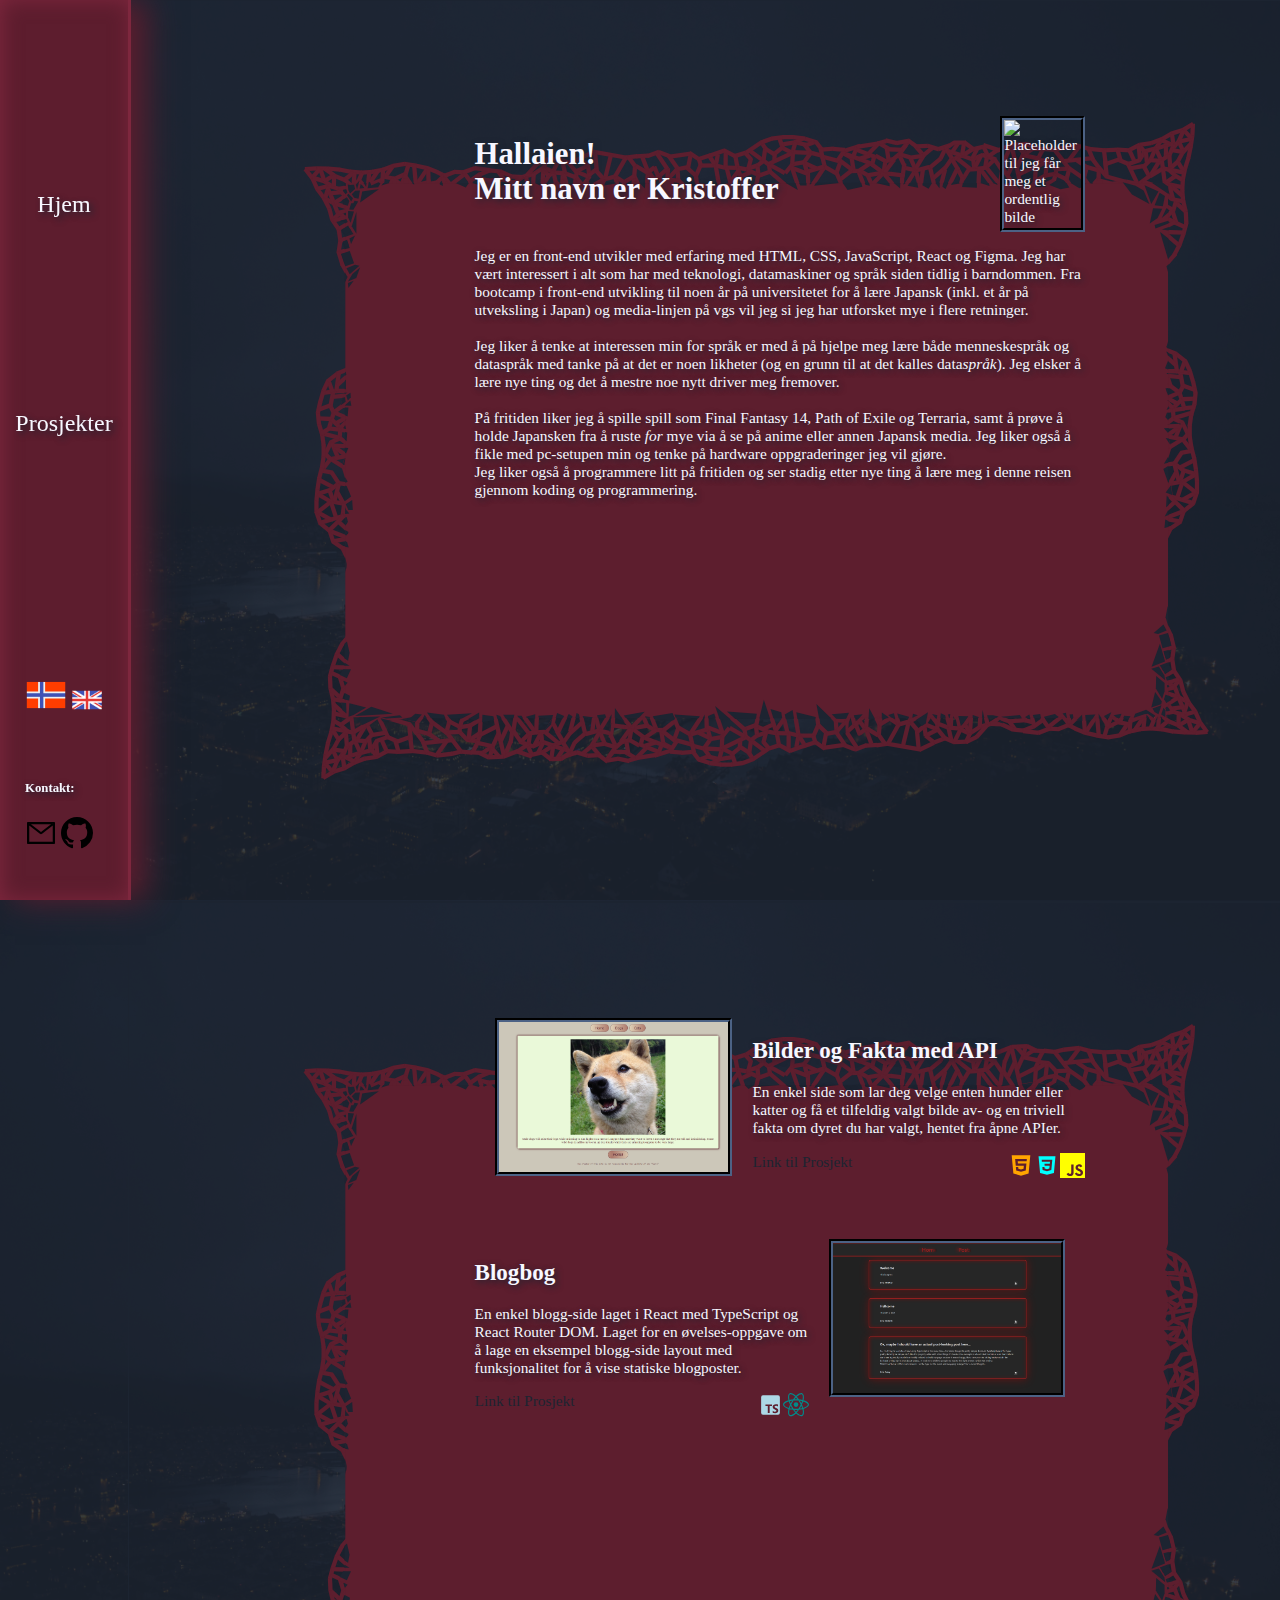
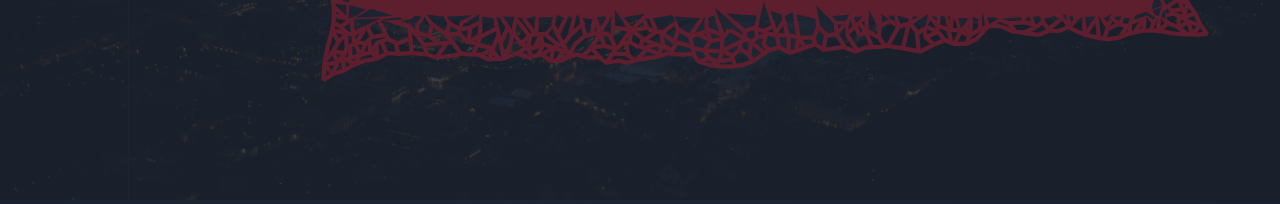
==== index.html @ 60bc3e97 "cleanup" ====
<!DOCTYPE html>
<html lang="no">
  <head>
    <meta charset="UTF-8" />
    <meta name="viewport" content="width=device-width, initial-scale=1.0" />
    <title>Kristoffer G Portfolio</title>
    <link rel="stylesheet" href="style.css" />
    <link rel="shortcut icon" href="./img/icons/html.svg" type="image/x-icon" />
    <script src="main.js" defer></script>
  </head>
  <body>
    <nav>
      <div id="navigation">
        <a href="#landing" id="home-btn">Hjem</a>
        <a href="#projects" id="projects-btn">Prosjekter</a>
      </div>
      <div id="access">
        <div id="languages">
          <img src="./img/icons/NO.png" alt="" id="current-language" class="flag" title="Norsk" />
          <a href="./indexEN.html"
            ><img src="./img/icons/GB.png" alt="" class="flag" title="English"
          /></a>
        </div>
        <div id="contact">
          <h5>Kontakt:</h5>
          <a
            href="mailto:kristofferB04.kodehode@gmail.com"
            title="kristofferB04.kodehode@gmail.com"
            ><img src="./img/icons/mail.svg" alt="Email addresse"
          /></a>
          <a href="https://github.com/Kristoffer-Kodehode"
            ><img src="img/icons/GitHub.svg" alt="GitHub profil"
          /></a>
        </div>
      </div>
    </nav>
    <main>
      <section id="landing">
        <div class="content" id="home-content">
          <div class="home-top">
            <h1>
              Hallaien! <br />
              Mitt navn er Kristoffer
            </h1>
            <img src="#" alt="Placeholder til jeg får meg et ordentlig bilde" id="portrait" />
          </div>
          <div id="home-text">
            <p>
              Jeg er en front-end utvikler med erfaring med HTML, CSS, JavaScript, React og Figma.
              Jeg har vært interessert i alt som har med teknologi, datamaskiner og språk siden
              tidlig i barndommen. Fra bootcamp i front-end utvikling til noen år på universitetet
              for å lære Japansk (inkl. et år på utveksling i Japan) og media-linjen på vgs vil jeg
              si jeg har utforsket mye i flere retninger. <br />
              <br />
              Jeg liker å tenke at interessen min for språk er med å på hjelpe meg lære både
              menneskespråk og dataspråk med tanke på at det er noen likheter (og en grunn til at
              det kalles data<i>språk</i>). Jeg elsker å lære nye ting og det å mestre noe nytt
              driver meg fremover.<br />
              <br />
              På fritiden liker jeg å spille spill som Final Fantasy 14, Path of Exile og Terraria,
              samt å prøve å holde Japansken fra å ruste <i>for</i> mye via å se på anime eller
              annen Japansk media. Jeg liker også å fikle med pc-setupen min og tenke på hardware
              oppgraderinger jeg vil gjøre. <br />
              Jeg liker også å programmere litt på fritiden og ser stadig etter nye ting å lære meg
              i denne reisen gjennom koding og programmering.
            </p>
          </div>
        </div>
      </section>
      <section id="projects">
        <div class="content" id="project-container">
          <div class="project-content" id="project1">
            <img src="./img/APISiteImg.PNG" alt="project 1" class="project-img" />
            <div class="project-text">
              <h2 class="project-title">Bilder og Fakta med API</h2>
              <p class="project-description">
                En enkel side som lar deg velge enten hunder eller katter og få et tilfeldig valgt
                bilde av- og en triviell fakta om dyret du har valgt, hentet fra åpne APIer.
              </p>
              <div class="project-end-container">
                <a
                  href="https://kristoffer-kodehode.github.io/Picture_and_facts_with_API/"
                  title="Bilder og Fakta med API"
                  >Link til Prosjekt</a
                >
                <!-- <a href="https://github.com/Kristoffer-Kodehode/Picture_and_facts_with_API"
                  >Repository</a
                > -->
                <div class="logos">
                  <img src="./img/icons/html.svg" alt="HTML" title="HTML" /><img
                    src="./img/icons/css.svg"
                    alt="CSS"
                    title="CSS"
                  /><img src="./img/icons/js.svg" alt="JavaScript" title="JavaScript" />
                </div>
              </div>
            </div>
          </div>
          <div class="project-content" id="project2">
            <div class="project-text">
              <h2 class="project-title">Blogbog</h2>
              <p class="project-description">
                En enkel blogg-side laget i React med TypeScript og React Router DOM. Laget for en
                øvelses-oppgave om å lage en eksempel blogg-side layout med funksjonalitet for å
                vise statiske blogposter.
              </p>
              <div class="project-end-container">
                <a href="https://blogbog.netlify.app/" title="Blogbog">Link til Prosjekt</a>
                <!-- <a href="https://github.com/Kristoffer-Kodehode/blogbog"
                  >Repository</a
                > -->
                <div class="logos">
                  <img src="./img/icons/ts.svg" alt="TypeScript" title="TypeScript" />
                  <img src="./img/icons/react.svg" alt="React" title="React" />
                </div>
              </div>
            </div>
            <img src="./img/BlogbogImg.PNG" alt="Blogbog" class="project-img" />
          </div>
        </div>
      </section>
    </main>
  </body>
</html>
---- style.css ----
:root {
  --color_primary: #1c2431;
  --color_secondary: #5d1d2e;
  --color-tertiary: #7e273e;
  --color_txt: #f7f7ff;
  text-shadow: var(--color_primary) 2px 2px 6px;
}

html,
body {
  box-sizing: border-box;

  margin: 0;
  padding: 0;
  position: relative;
  color: var(--color_txt);
  overflow-x: hidden;
  /* overflow: hidden; */
  scroll-behavior: smooth;
  font-size: 1.2vw;
  background-image: url("img/harry-burk-zD-F9UZRFbM-unsplash.jpg"); /*Photo by Harry Burk on Unsplash*/
  background-size: 100vw 100vh;
  background-repeat: repeat-y;
}

nav {
  background-color: var(--color_secondary);
  display: flex;
  flex-direction: column;
  width: 10%;
  height: 100vh;
  position: fixed;
  justify-content: space-around;
  align-items: center;
  z-index: 26;
  border-right: var(--color-tertiary) 0.2em solid;
  box-shadow: var(--color_secondary) 15px 0 30px, inset var(--color-tertiary) 2px 0 20px;
}

#navigation a {
  color: var(--color_txt);
  text-shadow: var(--color_primary) 3px 3px 6px;
  text-decoration: none;
  margin: 4em 0;
  font-size: x-large;
  cursor: pointer;
  transition: ease-in 0.5s;
  display: flex;
  flex-direction: column;
  text-align: center;
  padding: 2em;
}

#navigation a:hover {
  transform: scale(1.07) rotate(1deg);
  color: #d9d9e2;
  min-width: 42px;
}

#languages {
  display: block;
  margin-bottom: 4em;
}

#current-language {
  max-width: 42px;
}

.flag {
  max-width: 32px;
}

main {
  overflow-y: scroll;
  scroll-snap-type: y mandatory;
  overflow: hidden;
  background-color: #1c2431e0;
}

section {
  height: 100vh;
  width: 90%;
  margin-left: 10vw;
  border: 1px var(--color_primary) solid;
  background-image: url("./img/contentFrame/portfolio_page_frame.svg");
  background-repeat: no-repeat;
  background-position: 90%;
  background-size: 80vw;
  scroll-snap-align: start;
  scroll-snap-type: mandatory;
}

a {
  color: #1c2431;
  text-shadow: #f7f7ff09 1px 1px 6px;
  text-decoration: none;
}
a:hover {
  color: #121820;
  text-decoration: dotted;
  transform: scale(1.01);
}

.content {
  margin: 10% 17% 10% 30%;
  min-height: 50vh;
}

.home-top {
  display: flex;
  flex-direction: row;
  justify-content: space-between;
}

#home-content {
  display: flex;
  flex-direction: column;
}

#portrait {
  border: var(--color_primary) 0.3em groove;
  height: 7em;
  width: 5em;
}

#project-container {
  display: flex;
  justify-content: space-between;
  flex-direction: column;
}

.project-content {
  display: flex;
  flex-direction: row;
  justify-content: center;
  padding: 0;
  margin: 0 0 10% 0;
}

.project-img {
  max-width: 250px;
  max-height: 150px;
  border: #1c2431 0.3em groove;
  margin: 0 20px;
}

.project-end-container {
  display: flex;
  justify-content: space-between;
}

.logos {
  display: flex;
}

@media (max-width = 2000px) {
  #home-content {
    right: 13em;
    top: 11em;
  }
}

/*@media (aspect-ratio: 16/9) or (aspect-ratio: 16/10) */

@media (max-aspect-ratio: 1/1) {
  HTML,
  Body {
    font-size: medium;
  }

  nav {
    display: flex;
    flex-direction: row;
    align-items: center;
    margin: 0;
    width: 100vw;
    height: 7%;
    position: fixed;
    top: 0;
    border-bottom: var(--color-tertiary) 0.2em solid;
    box-shadow: var(--color_secondary) 0 15px 30px, inset var(--color-tertiary) 0 2px 20px;
  }

  #navigation {
    display: flex;
    flex-direction: row;
    max-width: 60vw;
    height: max-content;
    margin: 0 0.1em;
    font-size: large;
    cursor: pointer;
    transition: ease-in 0.5s;
    text-align: center;
    padding-left: 0.2em;
    position: relative;
  }

  #navigation a {
    margin: 0.1em;
    padding: 0.4em;
  }

  #contact {
    display: flex;
    justify-content: space-around;
    align-items: center;
    margin: 0;
    padding: 0;
  }

  #contact img {
    max-width: 24px;
  }

  #languages {
    margin: 1em 0 0 0;
    /* position: fixed;
    right: 10em;
    top: 1.5em; */
  }

  #current-language {
    max-width: 24px;
  }

  .flag {
    max-width: 16px;
  }

  main {
    background-color: var(--color_secondary);
  }

  section {
    background-color: var(--color_secondary);
    background-image: none; /*url(./img/contentFrame/portfolio_page_frame_mobile.svg); 
    background-repeat: no-repeat;
    background-size: 90vw;*/
    margin-left: 0;
    margin-right: 10%;
    padding: 0;
    width: 100vw;
    height: fit-content;
  }

  .content {
    margin-top: 15em;
    margin-left: 15%;
    margin-right: 15%;
    width: fit-content;
    height: fit-content;
  }

  #home-content {
    margin-top: 8vh;
    height: 40vh;
  }

  .project-content {
    display: flex;
    flex-direction: column;
    justify-content: center;
    padding: 0;
    margin: 0;
    margin-bottom: 15%;
    height: fit-content;
    width: auto;
  }
}
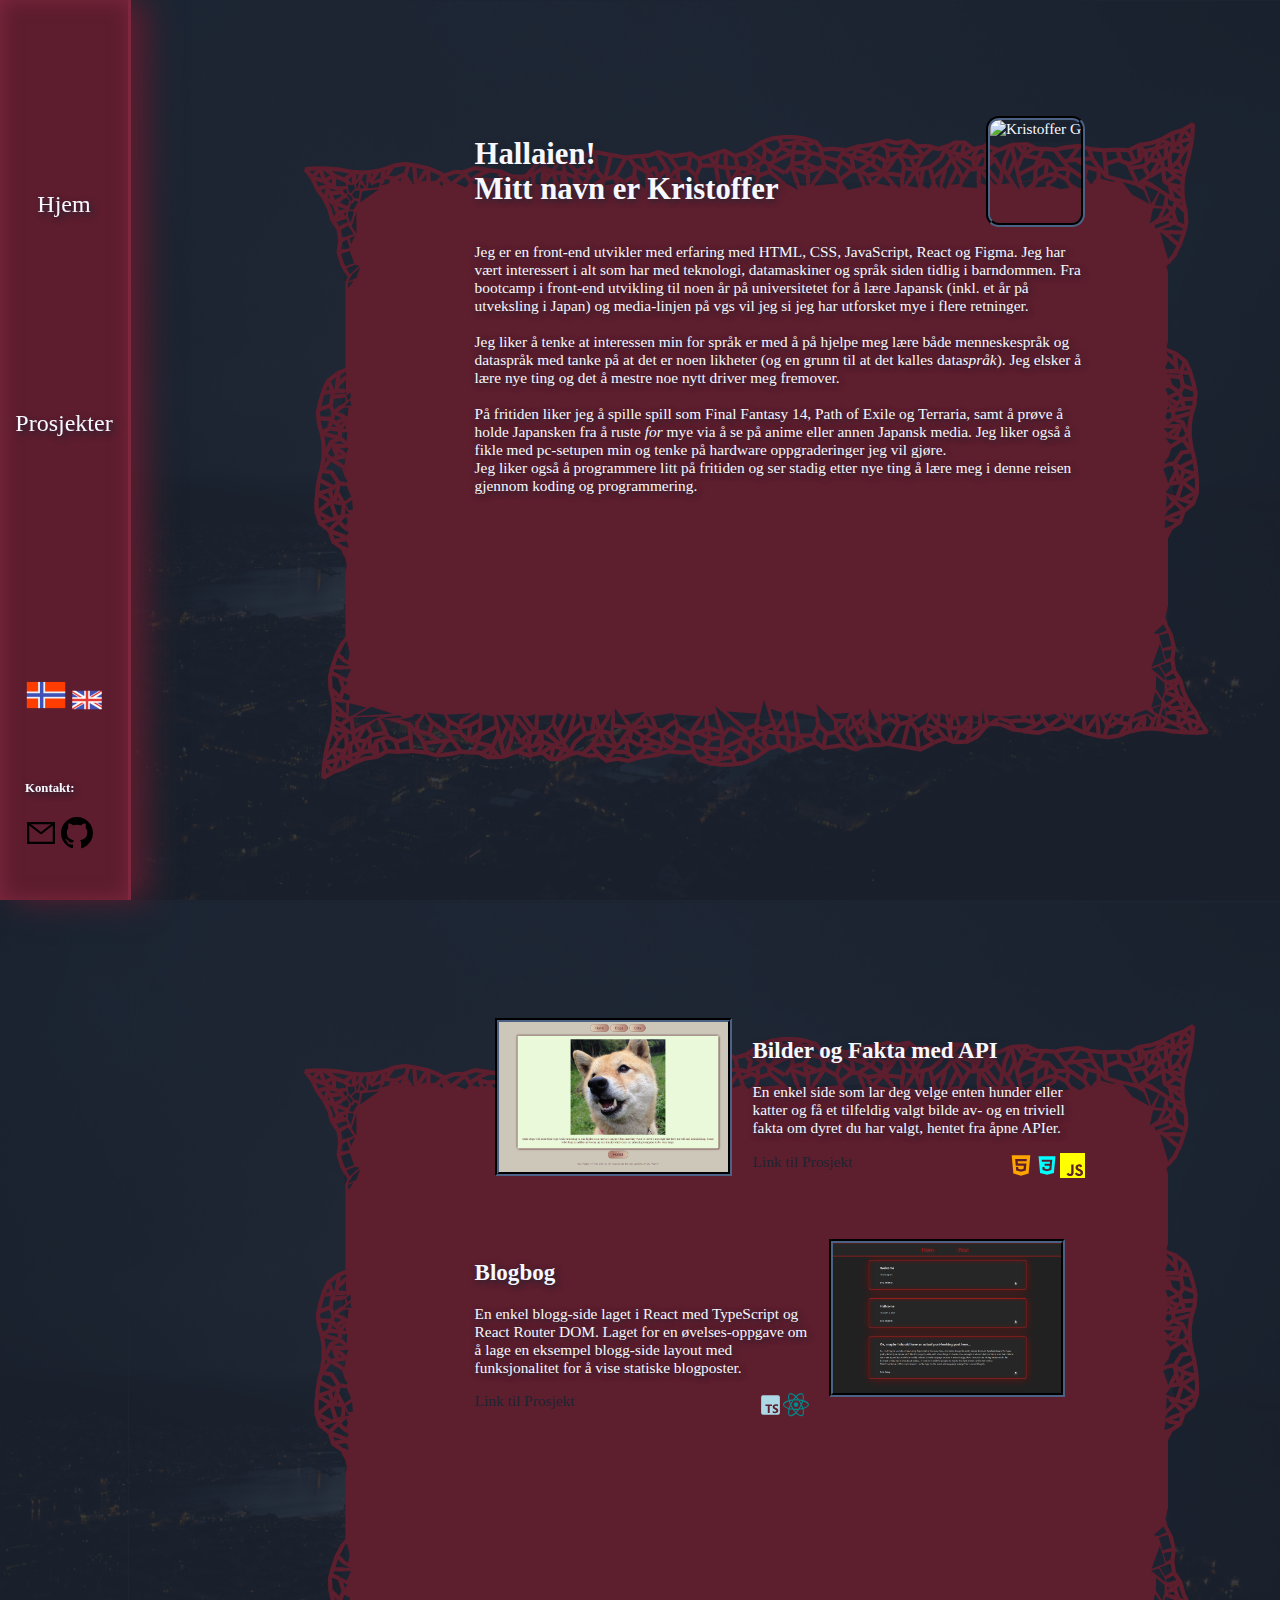
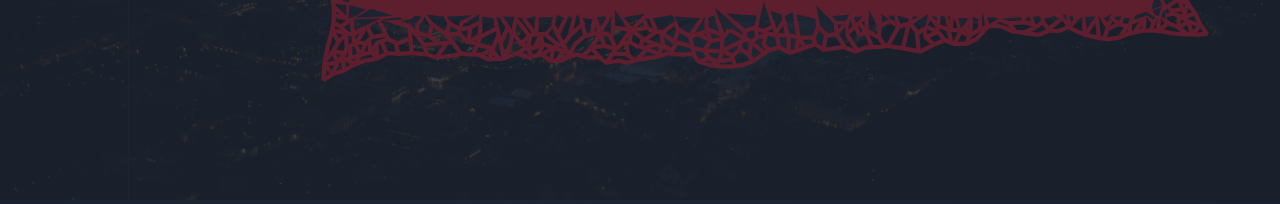
==== commit e4014e60: "added portrait" ====
--- a/index.html
+++ b/index.html
@@ -42,7 +42,7 @@
               Hallaien! <br />
               Mitt navn er Kristoffer
             </h1>
-            <img src="#" alt="Placeholder til jeg får meg et ordentlig bilde" id="portrait" />
+            <img src="./img/Portrait.png" alt="Kristoffer G" id="portrait" />
           </div>
           <div id="home-text">
             <p>
--- a/style.css
+++ b/style.css
@@ -119,8 +119,8 @@
 
 #portrait {
   border: var(--color_primary) 0.3em groove;
-  height: 7em;
-  width: 5em;
+  border-radius: 13px;
+  max-height: 7em;
 }
 
 #project-container {
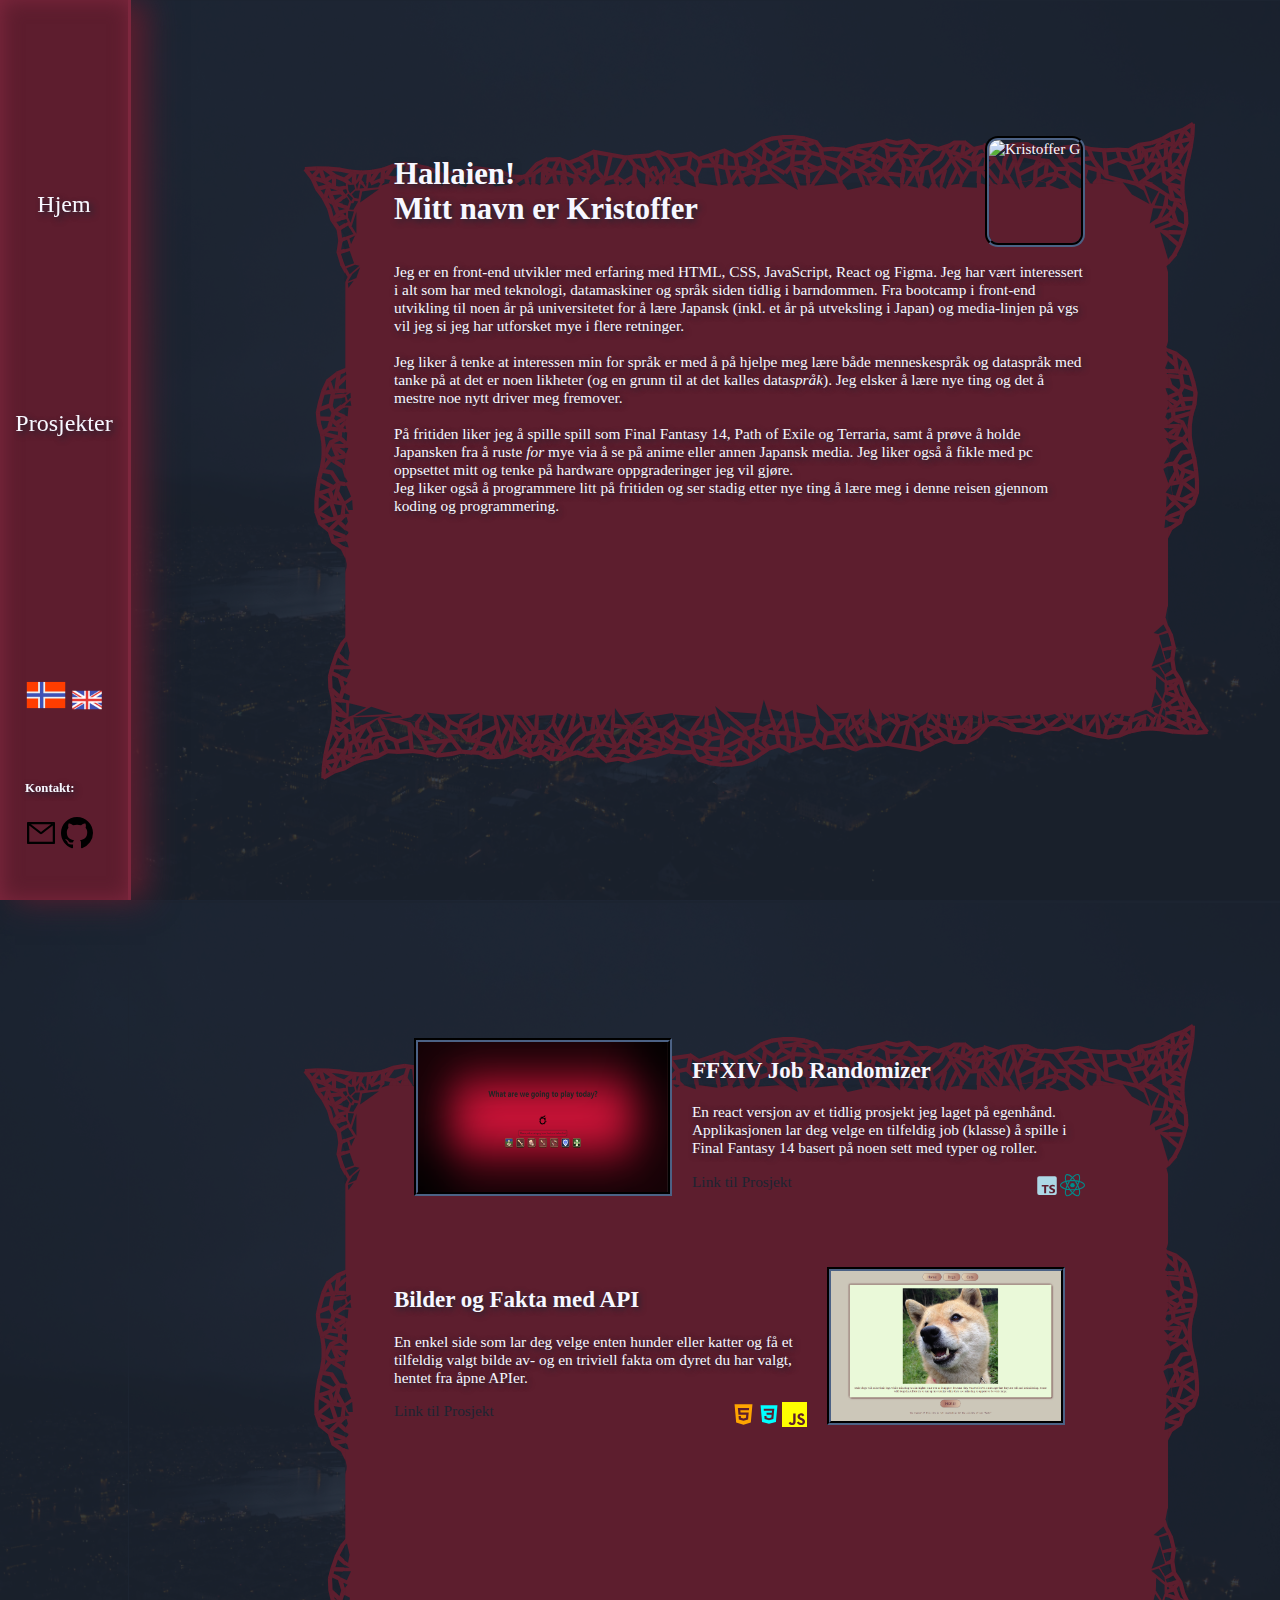
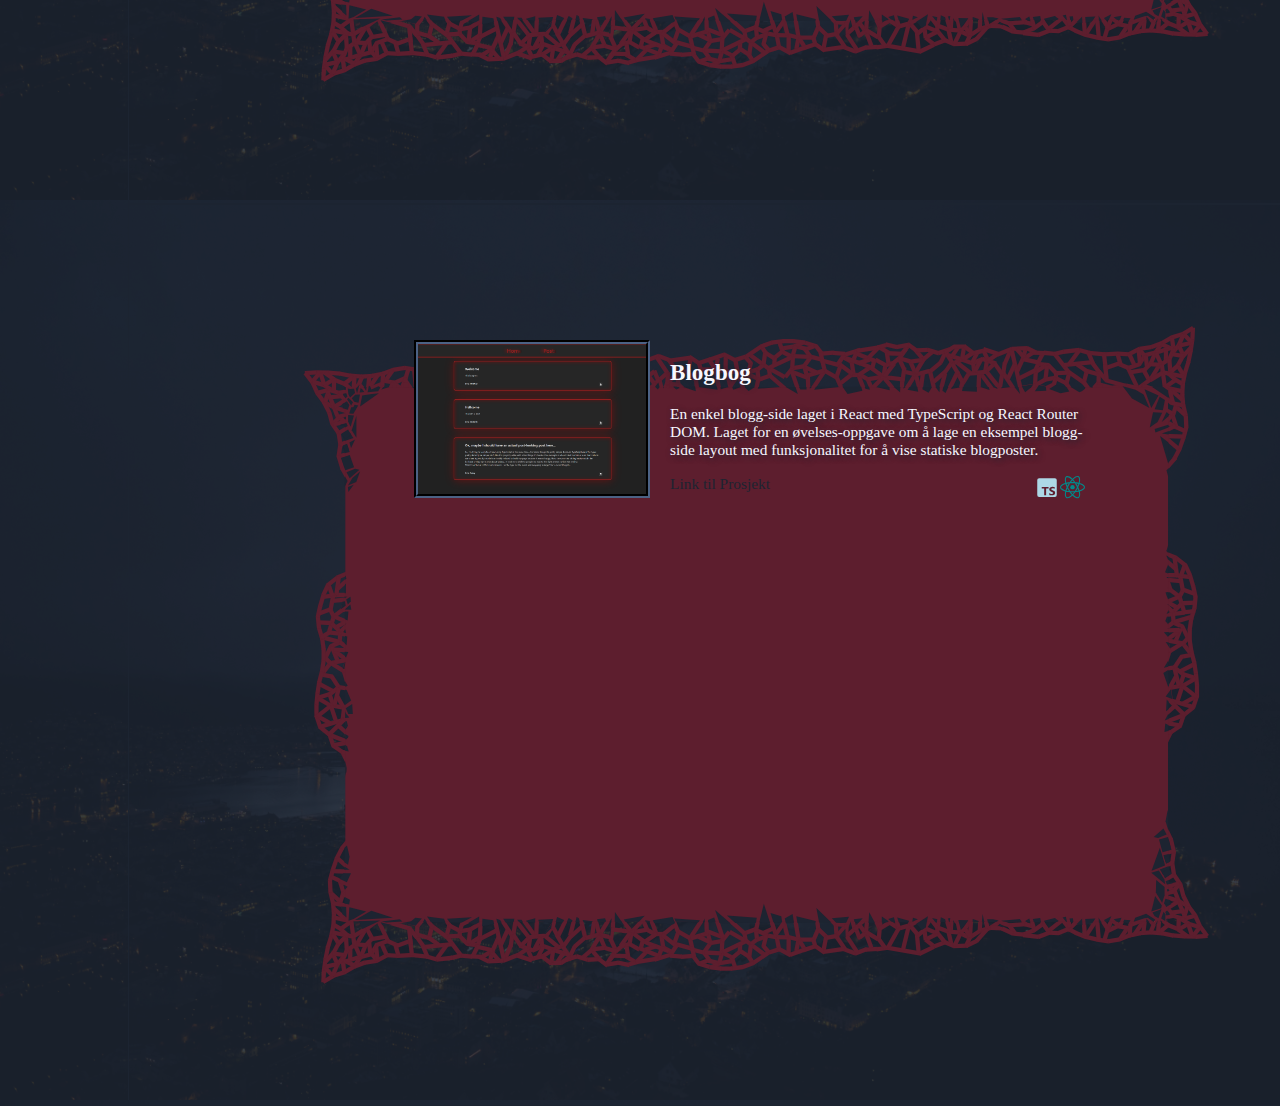
==== commit 0a0ff08d: "add another project, attempt improve bounds" ====
--- a/index.html
+++ b/index.html
@@ -59,8 +59,8 @@
               <br />
               På fritiden liker jeg å spille spill som Final Fantasy 14, Path of Exile og Terraria,
               samt å prøve å holde Japansken fra å ruste <i>for</i> mye via å se på anime eller
-              annen Japansk media. Jeg liker også å fikle med pc-setupen min og tenke på hardware
-              oppgraderinger jeg vil gjøre. <br />
+              annen Japansk media. Jeg liker også å fikle med pc oppsettet mitt og tenke på
+              hardware oppgraderinger jeg vil gjøre. <br />
               Jeg liker også å programmere litt på fritiden og ser stadig etter nye ting å lære meg
               i denne reisen gjennom koding og programmering.
             </p>
@@ -70,7 +70,29 @@
       <section id="projects">
         <div class="content" id="project-container">
           <div class="project-content" id="project1">
-            <img src="./img/APISiteImg.PNG" alt="project 1" class="project-img" />
+            <img src="./img/FFXIVJobSelector.PNG" alt="project 1" class="project-img" />
+            <div class="project-text">
+              <h2 class="project-title">FFXIV Job Randomizer</h2>
+              <p class="project-description">
+                En react versjon av et tidlig prosjekt jeg laget på egenhånd. Applikasjonen lar deg
+                velge en tilfeldig job (klasse) å spille i Final Fantasy 14 basert på noen sett med
+                typer og roller.
+              </p>
+              <div class="project-end-container">
+                <a href="https://ffxiv-job-randomizer.netlify.app/" title="FFXIV Job Randomizer"
+                  >Link til Prosjekt</a
+                >
+                <!-- <a href="https://github.com/Kristoffer-Kodehode/FFXIV_Job_Selector"
+                  >Repository</a
+                > -->
+                <div class="logos">
+                  <img src="./img/icons/ts.svg" alt="TypeScript" title="TypeScript" />
+                  <img src="./img/icons/react.svg" alt="React" title="React" />
+                </div>
+              </div>
+            </div>
+          </div>
+          <div class="project-content" id="project2">
             <div class="project-text">
               <h2 class="project-title">Bilder og Fakta med API</h2>
               <p class="project-description">
@@ -95,8 +117,15 @@
                 </div>
               </div>
             </div>
+            <img src="./img/APISiteImg.PNG" alt="project 3" class="project-img" />
           </div>
-          <div class="project-content" id="project2">
+        </div>
+      </section>
+      <section id="projects">
+        <div class="content" id="project-container">
+          <div class="project-content" id="project3">
+            <img src="./img/BlogbogImg.PNG" alt="Blogbog" class="project-img" />
+
             <div class="project-text">
               <h2 class="project-title">Blogbog</h2>
               <p class="project-description">
@@ -115,8 +144,26 @@
                 </div>
               </div>
             </div>
-            <img src="./img/BlogbogImg.PNG" alt="Blogbog" class="project-img" />
           </div>
+          <!-- <div class="project-content" id="project4">
+            <div class="project-text">
+              <h2 class="project-title"></h2>
+              <p class="project-description">
+                
+              </p>
+              <div class="project-end-container">
+                <a href="" title="">Link til Prosjekt</a>
+                <!-- <a href=""
+                  >Repository</a
+                > 
+                <div class="logos">
+                  <img src="" alt="" title="" />
+                  <img src="" alt="" title="" />
+                </div>
+              </div>
+            </div>
+            <img src="" alt="" class="" />
+          </div> -->
         </div>
       </section>
     </main>
--- a/style.css
+++ b/style.css
@@ -88,6 +88,7 @@
   background-size: 80vw;
   scroll-snap-align: start;
   scroll-snap-type: mandatory;
+  position: relative;
 }
 
 a {
@@ -102,8 +103,11 @@
 }
 
 .content {
-  margin: 10% 17% 10% 30%;
-  min-height: 50vh;
+  position: absolute;
+  top: 15%;
+  right: 17%;
+  max-width: 60%;
+  /* margin: 10% 17% 10% 30%; */
 }
 
 .home-top {
@@ -121,6 +125,7 @@
   border: var(--color_primary) 0.3em groove;
   border-radius: 13px;
   max-height: 7em;
+  min-width: 6em;
 }
 
 #project-container {
@@ -241,6 +246,7 @@
     padding: 0;
     width: 100vw;
     height: fit-content;
+    position: none;
   }
 
   .content {
@@ -249,11 +255,12 @@
     margin-right: 15%;
     width: fit-content;
     height: fit-content;
+    position: static;
   }
 
   #home-content {
     margin-top: 8vh;
-    height: 40vh;
+    height: fit-content;
   }
 
   .project-content {
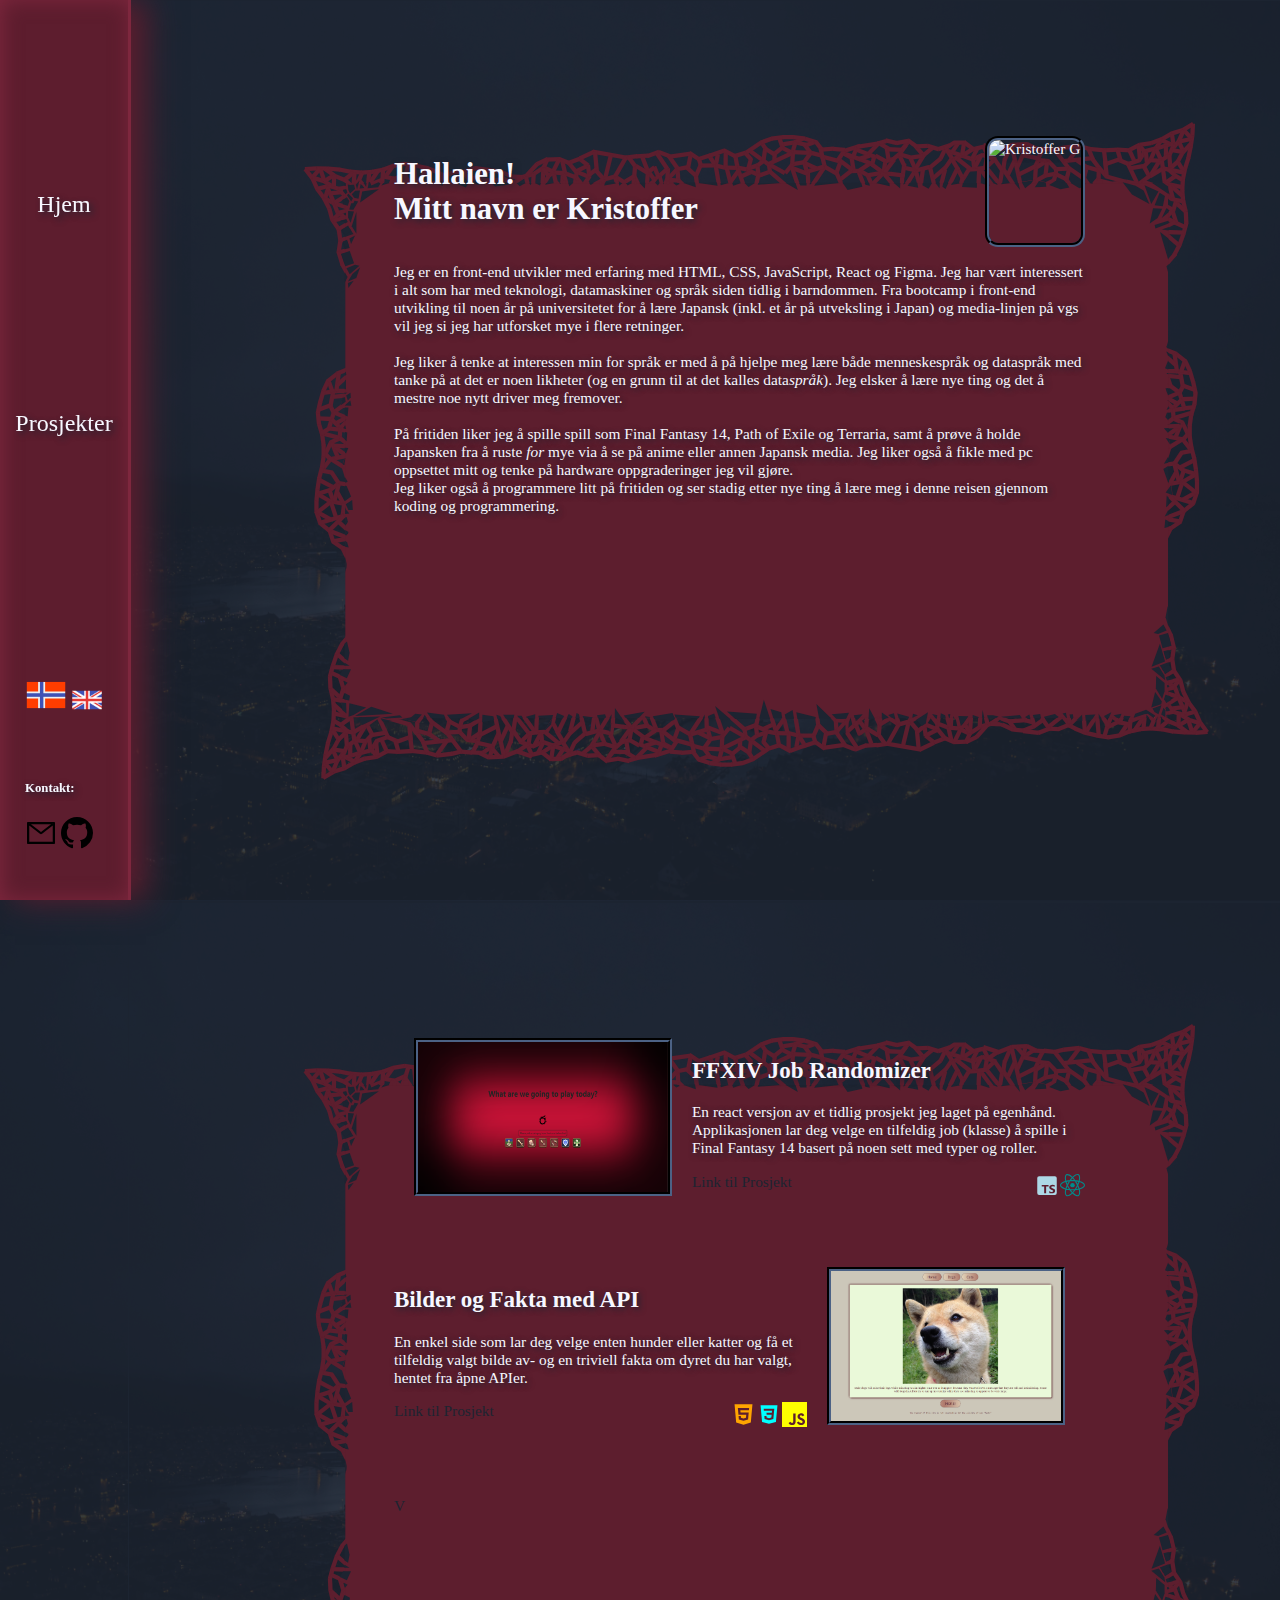
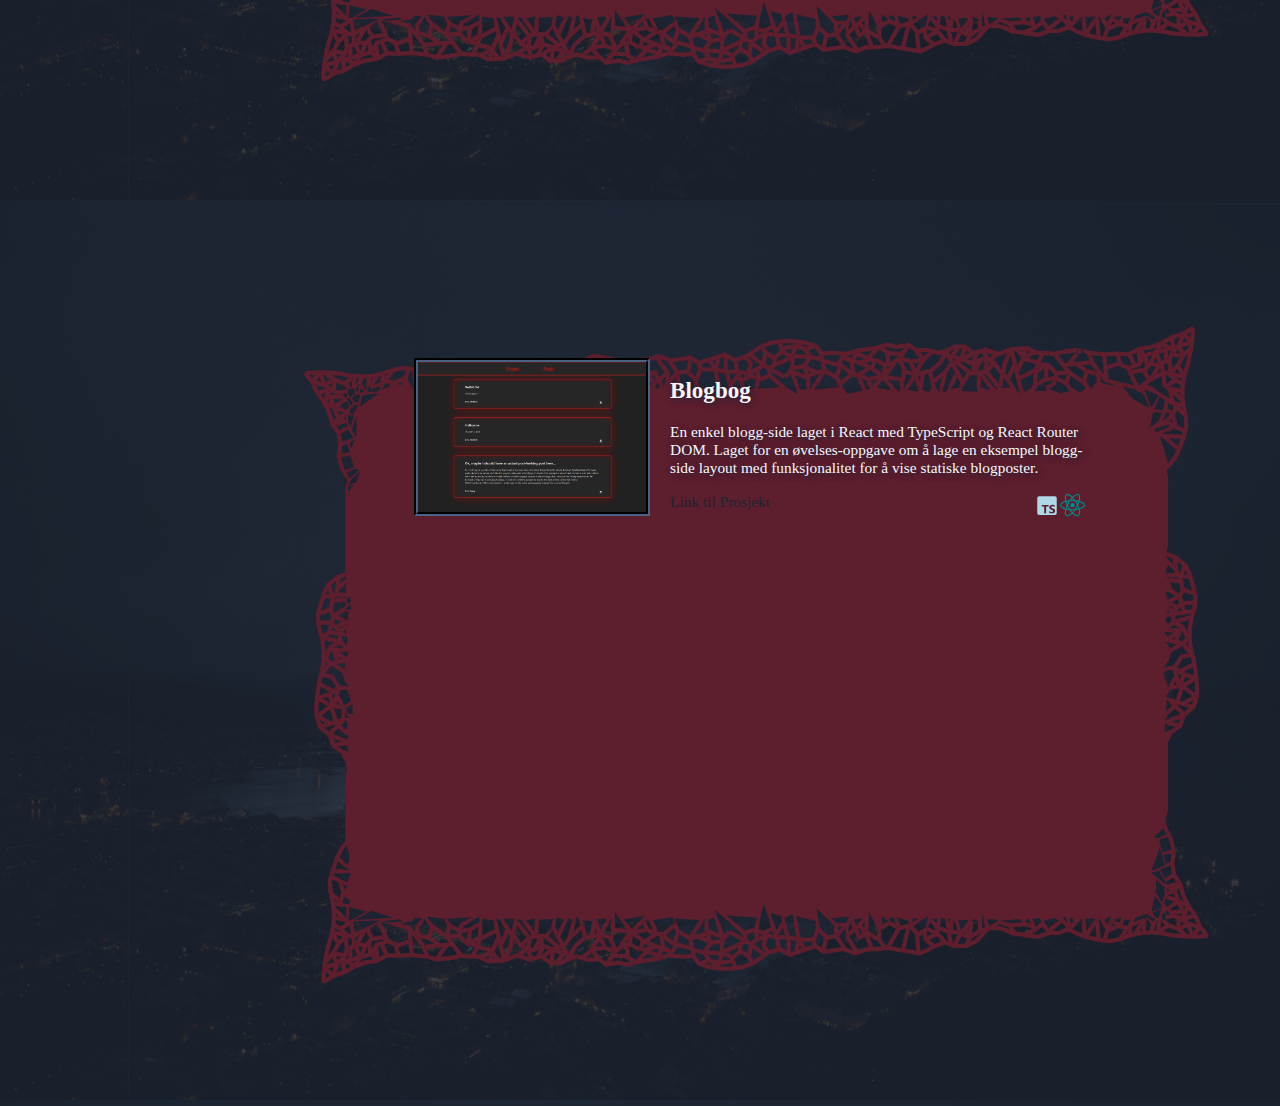
==== commit d7c17bd6: "add arrows in proj section" ====
--- a/index.html
+++ b/index.html
@@ -119,10 +119,12 @@
             </div>
             <img src="./img/APISiteImg.PNG" alt="project 3" class="project-img" />
           </div>
+          <a href="#projects2" class="arrow" id="down">V</a>
         </div>
       </section>
-      <section id="projects">
+      <section id="projects2">
         <div class="content" id="project-container">
+          <a href="#projects" class="arrow" id="up">V</a>
           <div class="project-content" id="project3">
             <img src="./img/BlogbogImg.PNG" alt="Blogbog" class="project-img" />
 
--- a/style.css
+++ b/style.css
@@ -158,6 +158,18 @@
   display: flex;
 }
 
+#down:hover,
+#up:hover {
+  transform: none;
+}
+
+#up,
+#up:hover {
+  transform: rotate(180deg);
+  margin: 0;
+  align-self: left;
+}
+
 @media (max-width = 2000px) {
   #home-content {
     right: 13em;
@@ -273,4 +285,8 @@
     height: fit-content;
     width: auto;
   }
-}
+
+  .arrow {
+    visibility: hidden;
+  }
+}
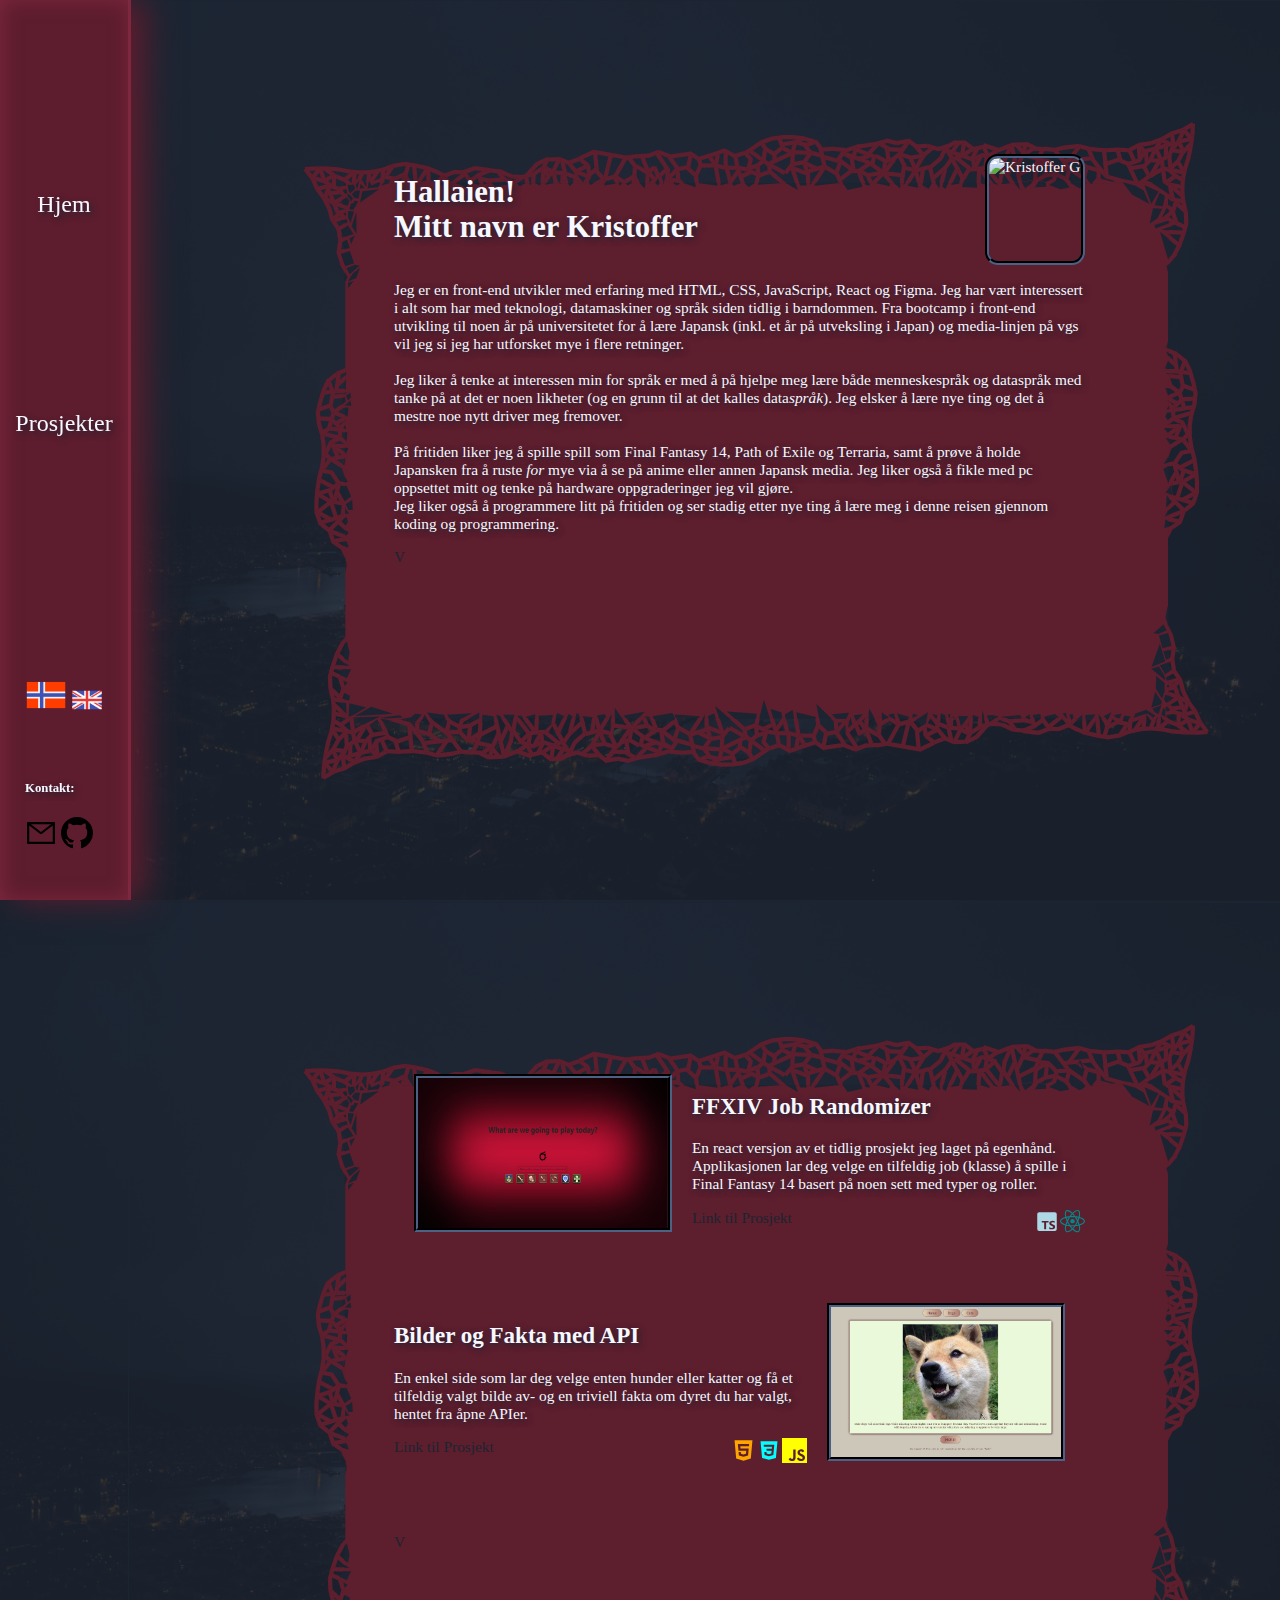
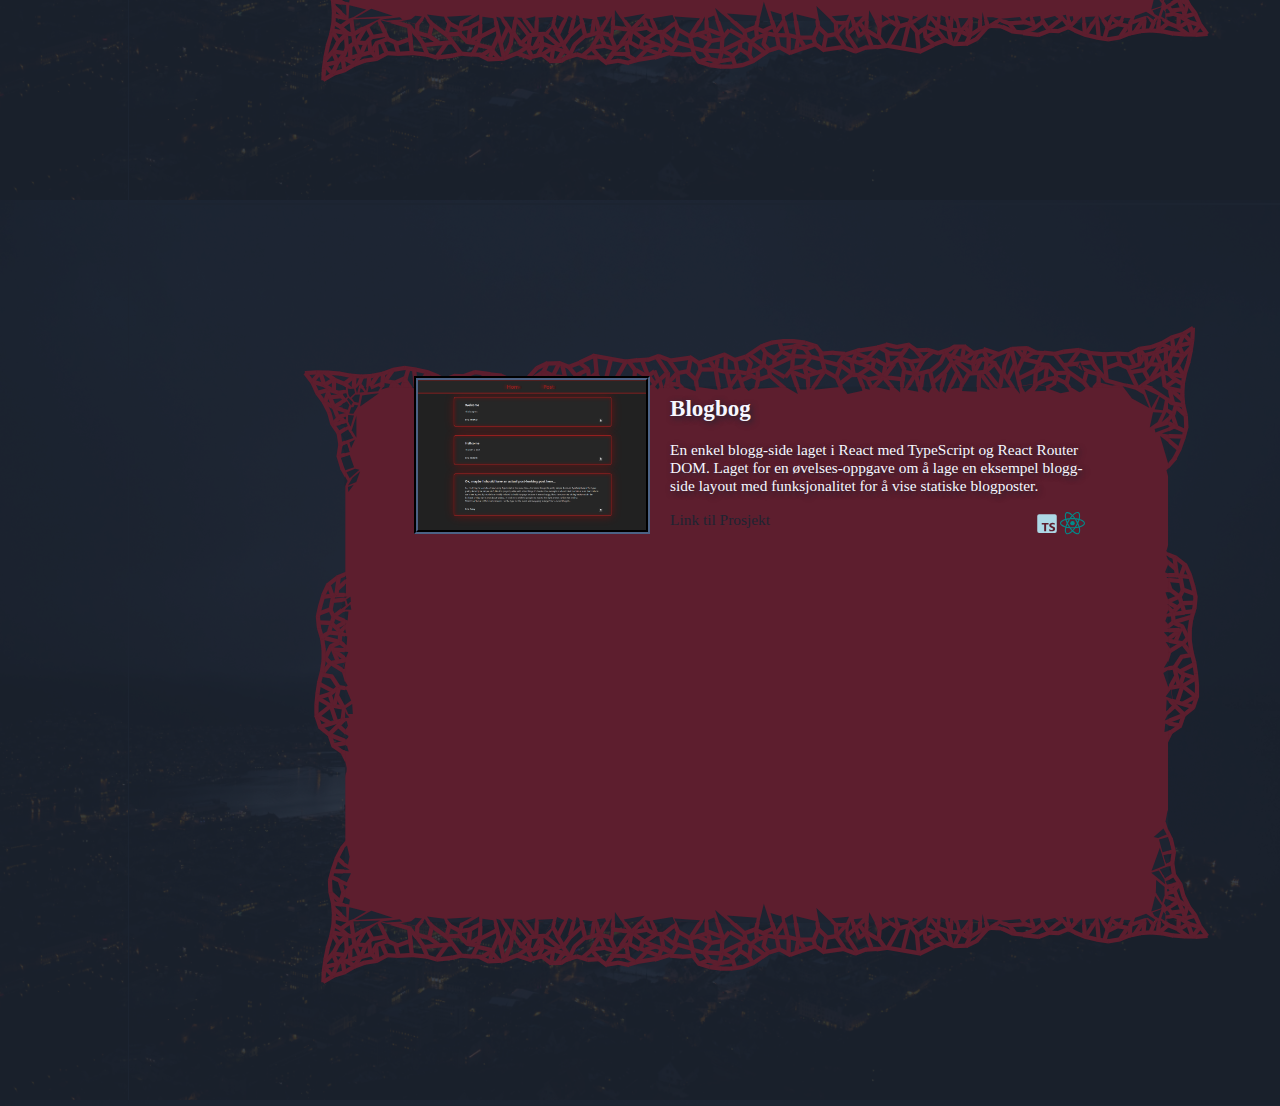
==== commit b9cf4589: "-" ====
--- a/index.html
+++ b/index.html
@@ -65,10 +65,12 @@
               i denne reisen gjennom koding og programmering.
             </p>
           </div>
+          <a href="#projects" class="arrow" id="down">V</a>
         </div>
       </section>
       <section id="projects">
         <div class="content" id="project-container">
+          <a href="#landing" class="arrow" id="up">V</a>
           <div class="project-content" id="project1">
             <img src="./img/FFXIVJobSelector.PNG" alt="project 1" class="project-img" />
             <div class="project-text">
--- a/style.css
+++ b/style.css
@@ -104,7 +104,7 @@
 
 .content {
   position: absolute;
-  top: 15%;
+  top: 17%;
   right: 17%;
   max-width: 60%;
   /* margin: 10% 17% 10% 30%; */
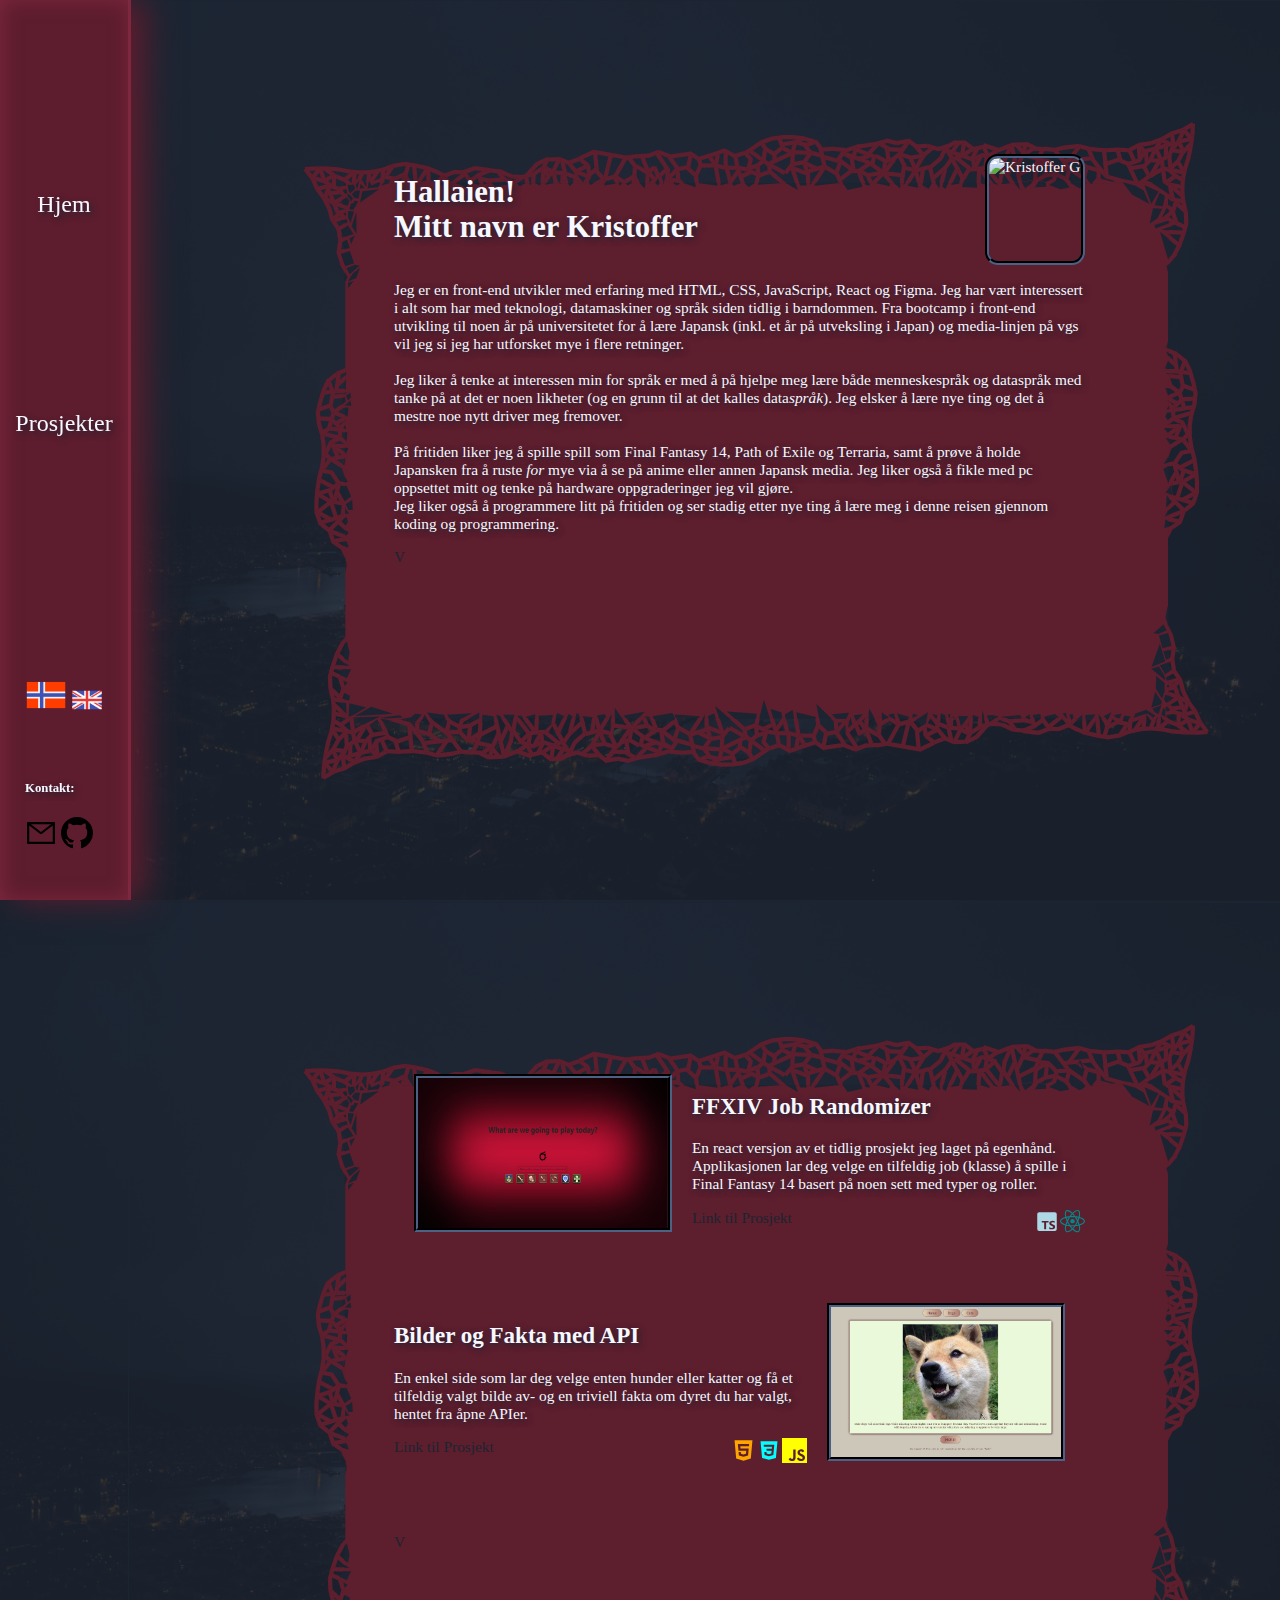
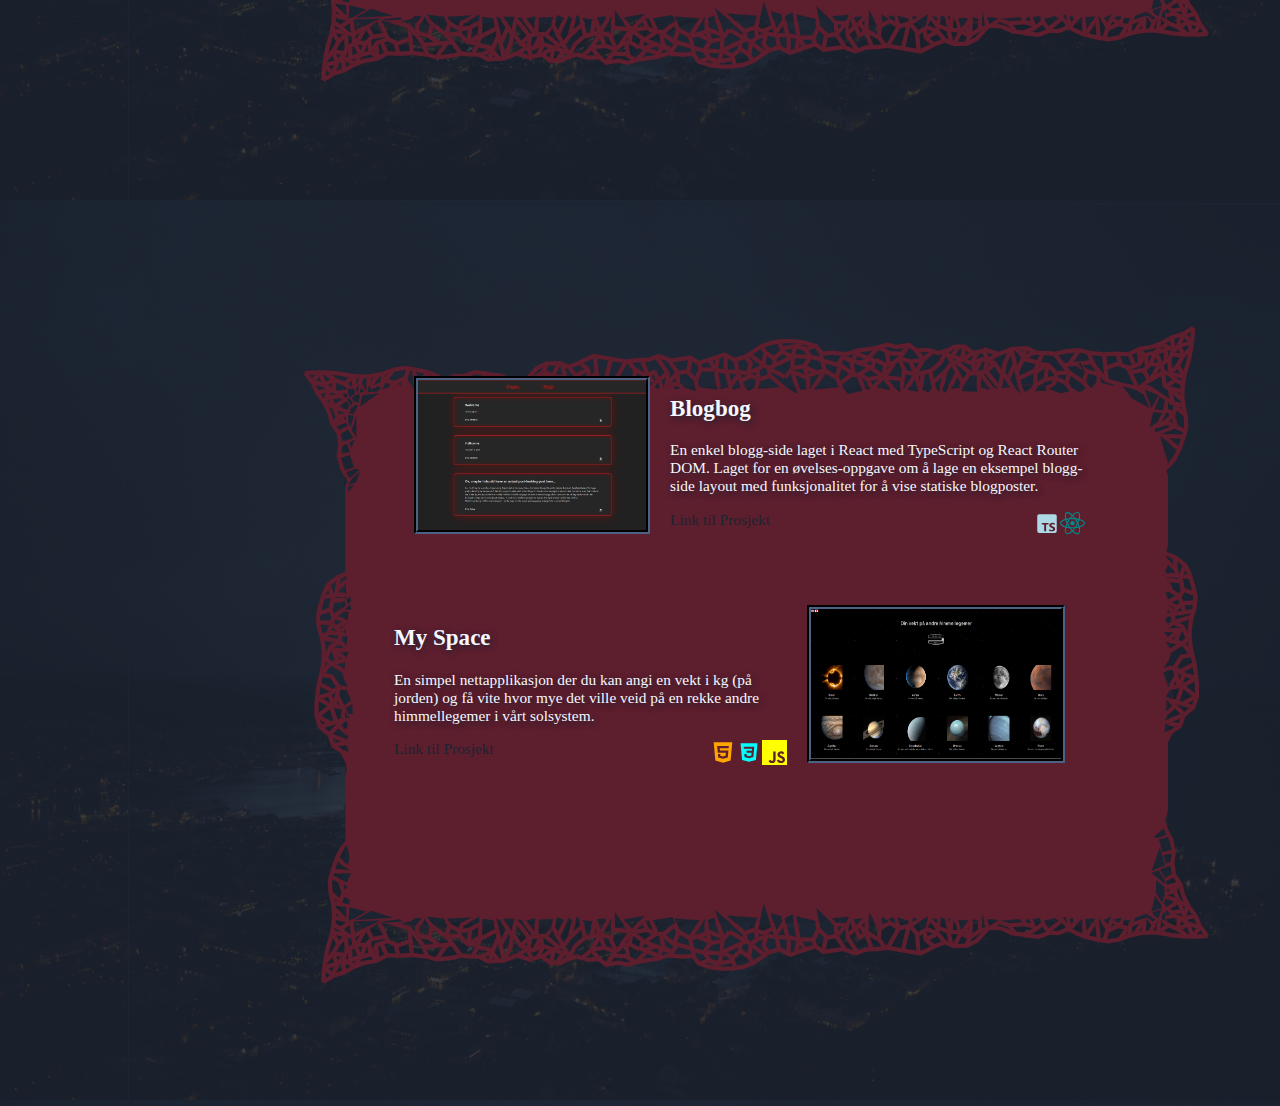
==== commit 61bd0861: "add another project" ====
--- a/index.html
+++ b/index.html
@@ -149,25 +149,33 @@
               </div>
             </div>
           </div>
-          <!-- <div class="project-content" id="project4">
+          <div class="project-content" id="project4">
             <div class="project-text">
-              <h2 class="project-title"></h2>
+              <h2 class="project-title">My Space</h2>
               <p class="project-description">
-                
+                En simpel nettapplikasjon der du kan angi en vekt i kg (på jorden) og få vite hvor
+                mye det ville veid på en rekke andre himmellegemer i vårt solsystem.
               </p>
               <div class="project-end-container">
-                <a href="" title="">Link til Prosjekt</a>
-                <!-- <a href=""
+                <a
+                  href="https://kristoffer-kodehode.github.io/Your-weight-around-the-solar-system/noIndex.html"
+                  title="Din vekt i Solsystemet"
+                  >Link til Prosjekt</a
+                >
+                <!-- <a href="https://github.com/Kristoffer-Kodehode/Your-weight-around-the-solar-system"
                   >Repository</a
-                > 
+                > -->
                 <div class="logos">
-                  <img src="" alt="" title="" />
-                  <img src="" alt="" title="" />
+                  <img src="./img/icons/html.svg" alt="HTML" title="HTML" /><img
+                    src="./img/icons/css.svg"
+                    alt="CSS"
+                    title="CSS"
+                  /><img src="./img/icons/js.svg" alt="JavaScript" title="JavaScript" />
                 </div>
               </div>
             </div>
-            <img src="" alt="" class="" />
-          </div> -->
+            <img src="./img/SolarWeightSiteImg.PNG" alt="My Space" class="project-img" />
+          </div>
         </div>
       </section>
     </main>
--- a/style.css
+++ b/style.css
@@ -4,6 +4,7 @@
   --color-tertiary: #7e273e;
   --color_txt: #f7f7ff;
   text-shadow: var(--color_primary) 2px 2px 6px;
+  scroll-behavior: smooth;
 }
 
 html,
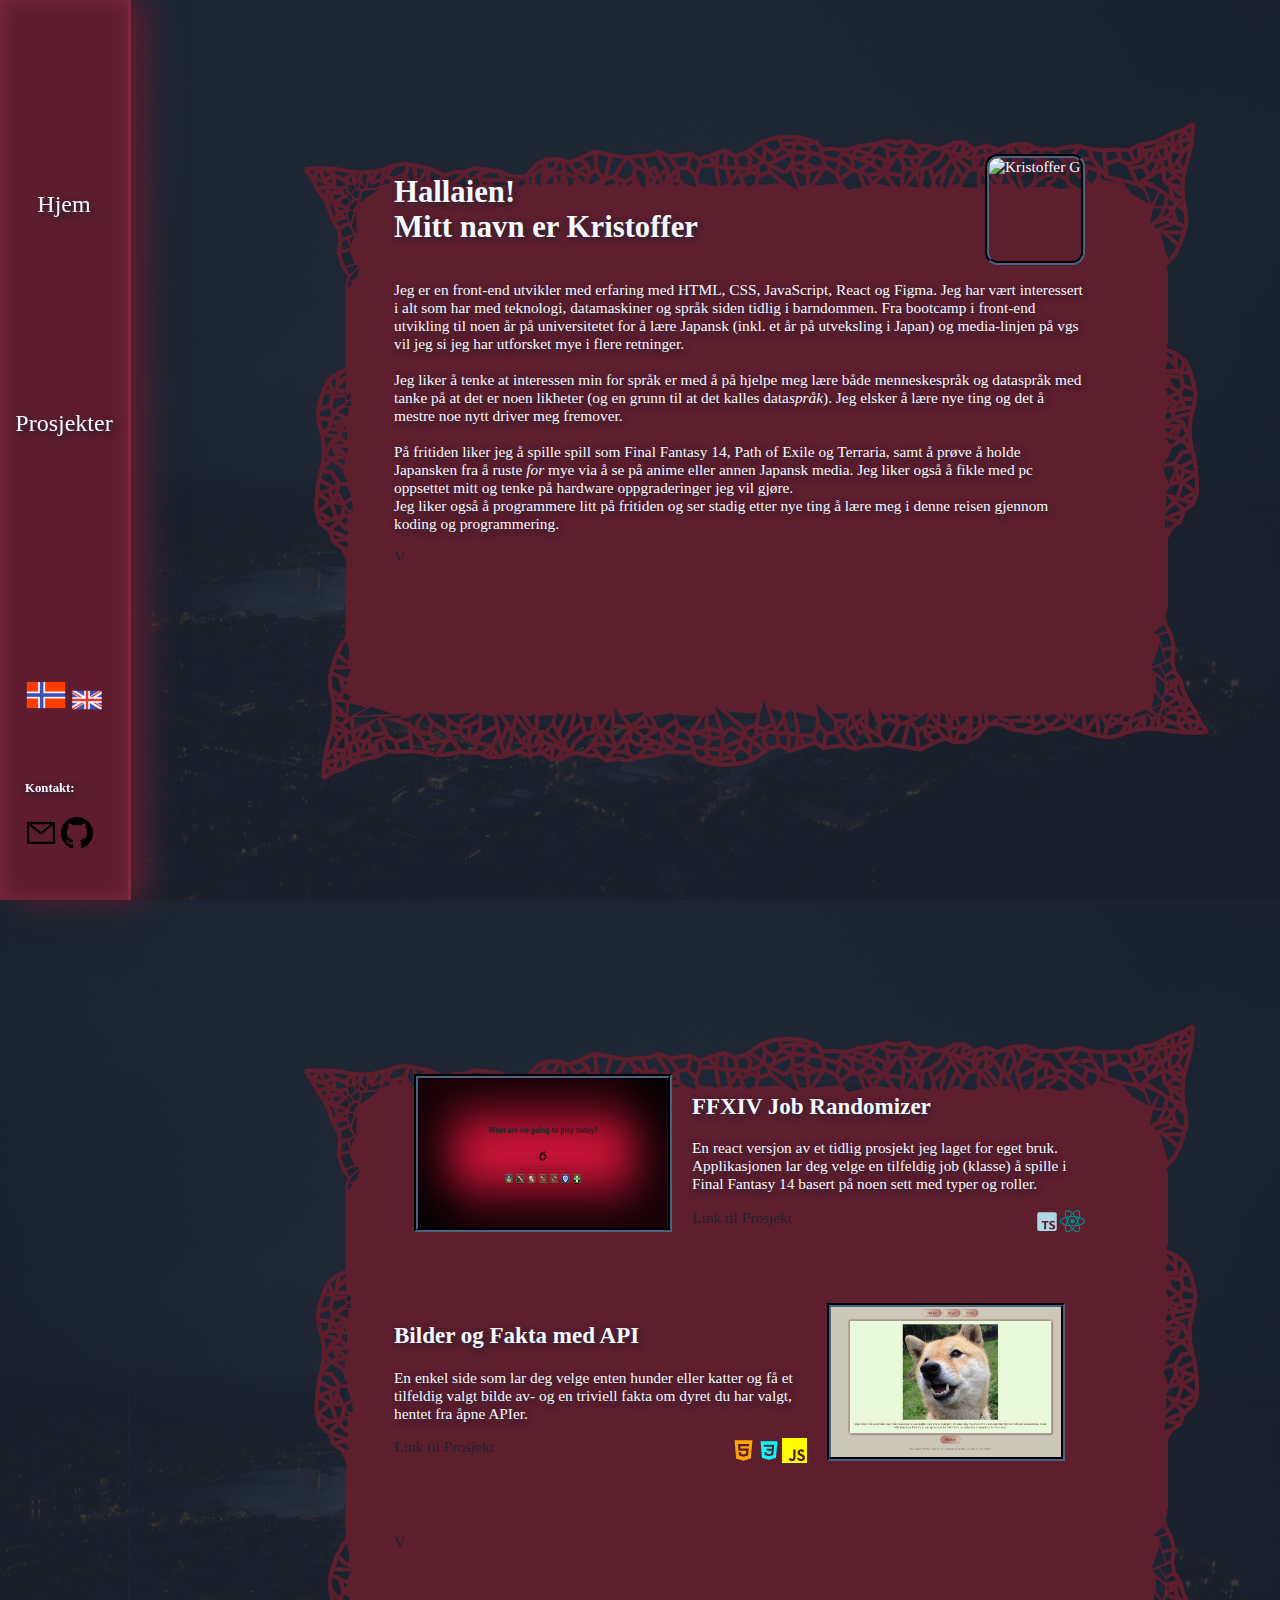
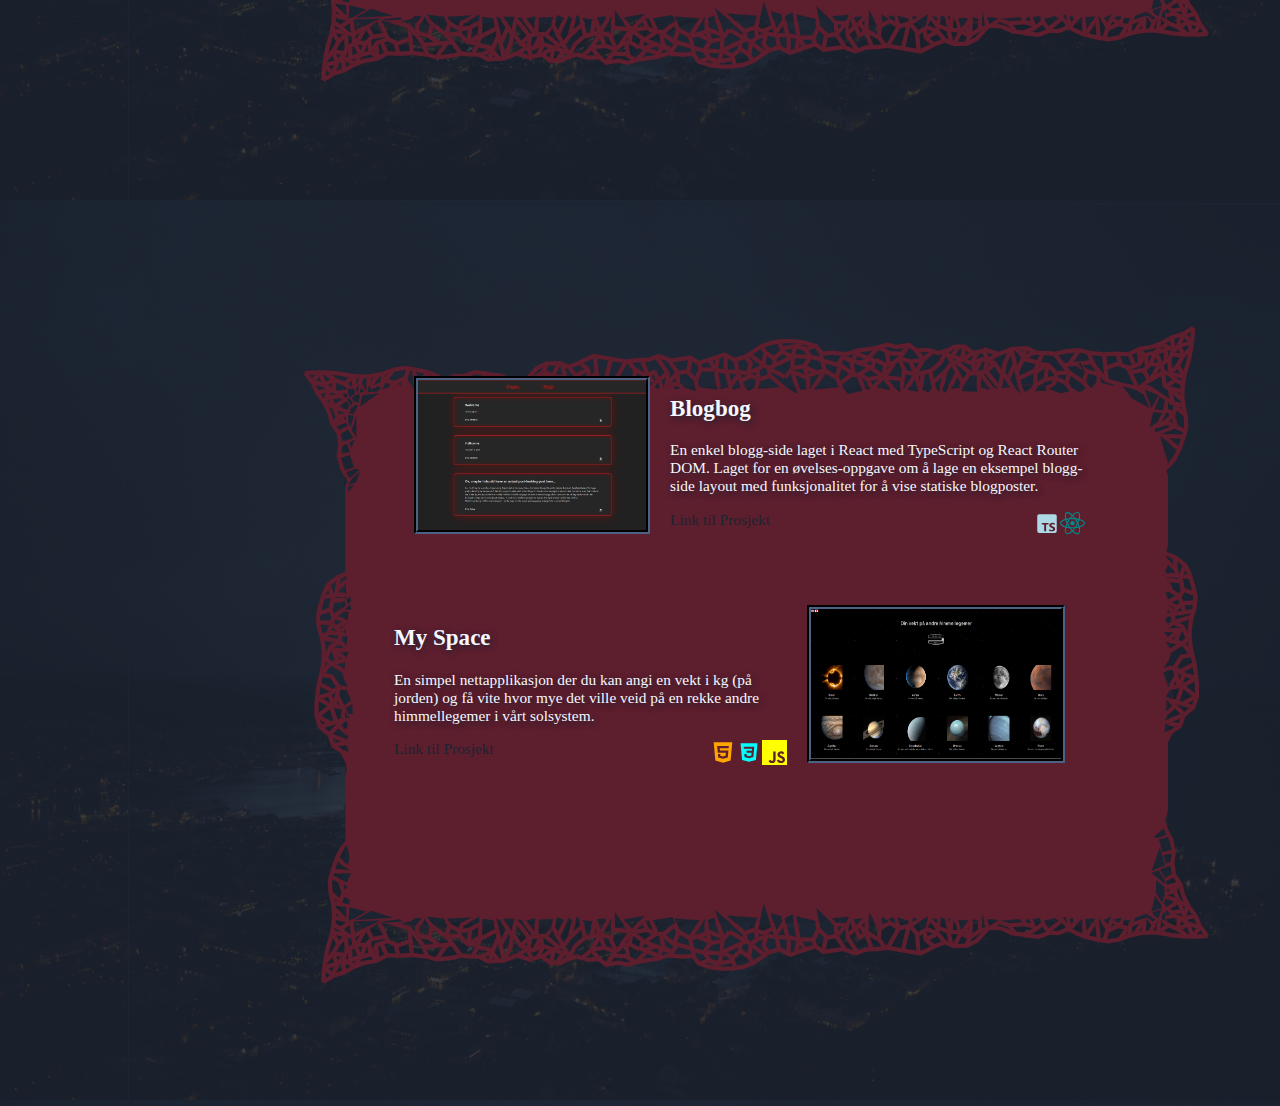
==== commit 8279f0ed: "+" ====
--- a/index.html
+++ b/index.html
@@ -76,9 +76,9 @@
             <div class="project-text">
               <h2 class="project-title">FFXIV Job Randomizer</h2>
               <p class="project-description">
-                En react versjon av et tidlig prosjekt jeg laget på egenhånd. Applikasjonen lar deg
-                velge en tilfeldig job (klasse) å spille i Final Fantasy 14 basert på noen sett med
-                typer og roller.
+                En react versjon av et tidlig prosjekt jeg laget for eget bruk. Applikasjonen lar
+                deg velge en tilfeldig job (klasse) å spille i Final Fantasy 14 basert på noen sett
+                med typer og roller.
               </p>
               <div class="project-end-container">
                 <a href="https://ffxiv-job-randomizer.netlify.app/" title="FFXIV Job Randomizer"
